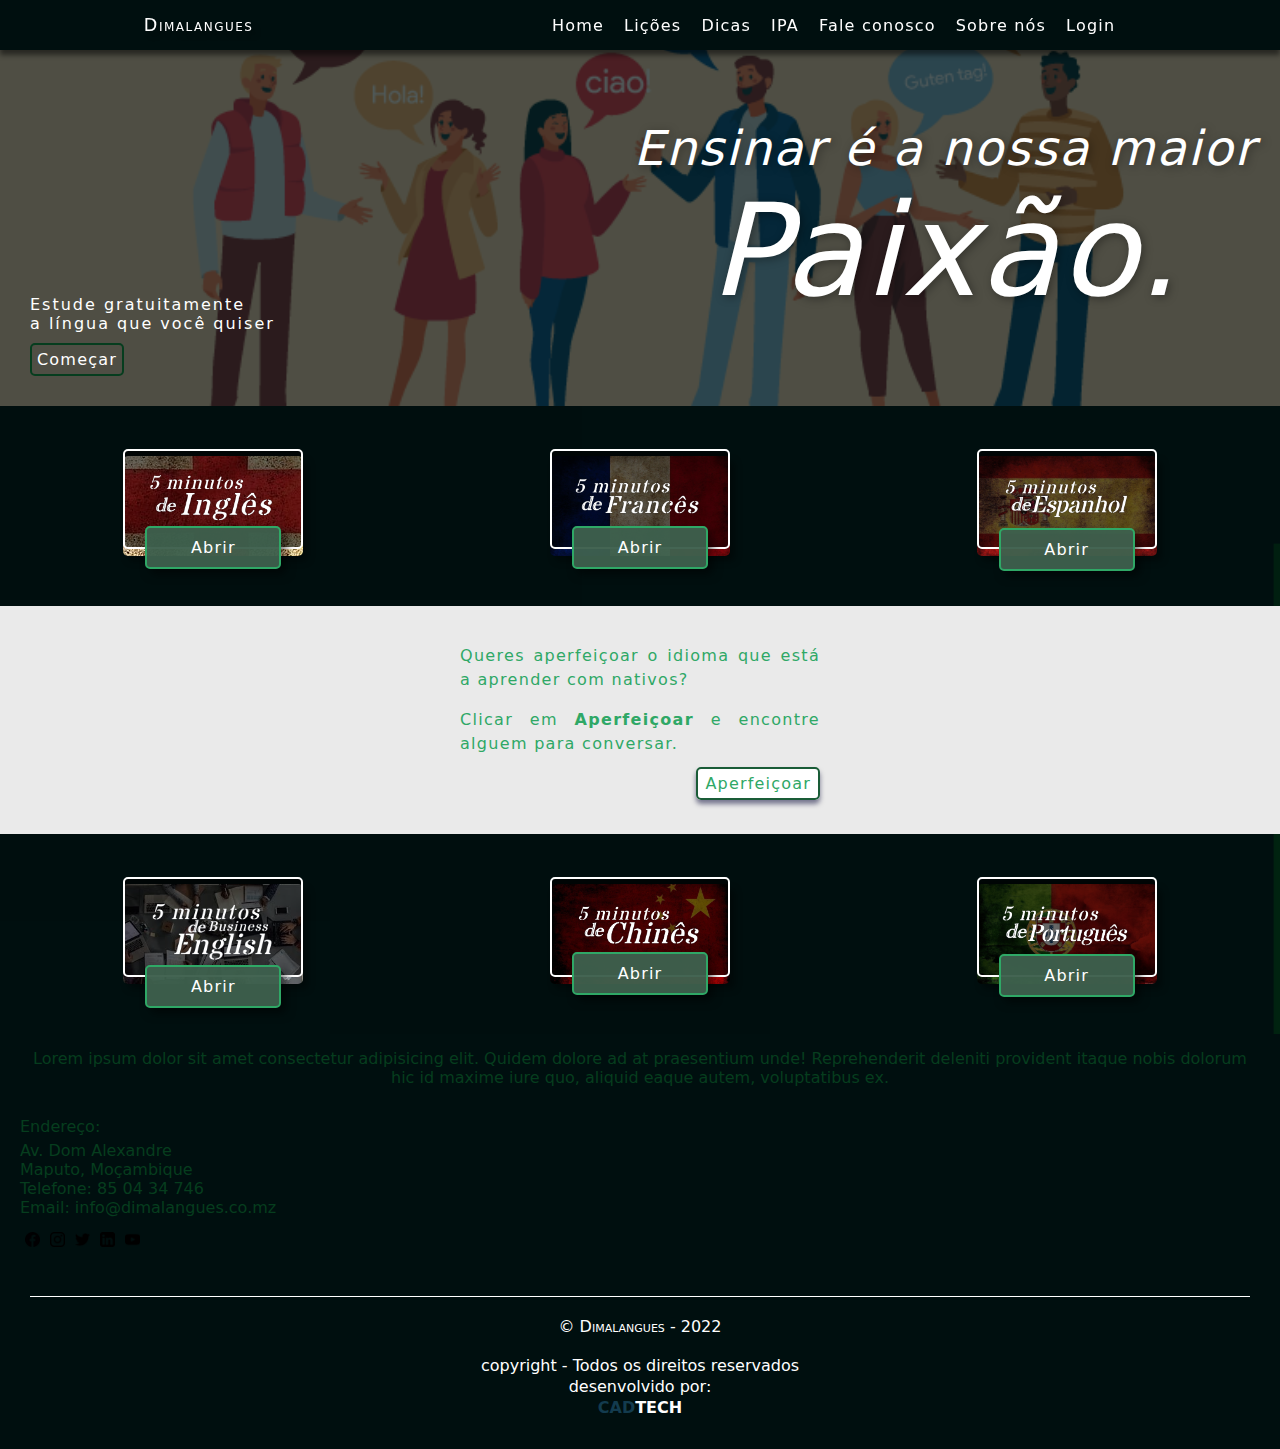
==== pagina-principal.html @ b7d77d91 "Initial commit" ====
<!DOCTYPE html>
<html lang="en">
<head>
    <meta charset="UTF-8">
    <meta http-equiv="X-UA-Compatible" content="IE=edge">
    <meta name="viewport" content="width=device-width, initial-scale=1.0">
    <title>Document</title>
    <link rel="stylesheet" href="estilos/pagina-principal.css">
    <link rel="stylesheet" href="estilos/pagina-principal-media-queries.css">
</head>
<body>
    <header>
        
            <nav>
                
               
                    <div class="logo">
                        <h1>Dimalangues</h1>
                    </div>
                    <div class="menu-button">
                        <div class="line1"></div>
                        <div class="line2"></div>
                        <div class="line3"></div>
                    </div>
               
    
                <menu class="active-menu">
                    <h1>Dimalangues</h1>
                    <ul class="menu-list">
                        <li><a href="">Home</a></li>
                        <li><a href="">Lições</a></li>
                        <li><a href="">Dicas</a></li>
                        <li><a href="">IPA</a></li>
                        <li><a href="">Fale conosco</a></li>
                        <li><a href="">Sobre nós</a></li>
                        <li id="login"><a href="">Login</a></li>
                    </ul>
                </menu>
            </nav>
    </header>
            <div class="subheader" >
                <div class="black-backgorund">
                    <div class="slogan">
                        <span class="span01">Ensinar é a nossa maior</span>
                        <span class="span02">Paixão.</span>
                    </div>
                    <div class="paragraph">
                        <span>Estude gratuitamente</span>
                        <span> a língua que você quiser</span>
                        <span class="link"><a href="#">Começar</a></span>
                    </div>
                </div>
            </div>
    
    <main>
        <section class="cards">
            <ul>
                <li class="imagem01">
                <div class="fundo-transparente">
                    <a href="">
                        <img src="imagens/cards/inglês.png" alt="imagen01">
                    </a>
                    <div class="texto">
                        <p><a href="paginas/pagina-ingles/ingles.html">Abrir</a></p>
                    </div>
                </div>
                
                </li>
                
                <li class="imagem02">
                    <div class="fundo-transparente">
                    <a href="">
                        <img src="imagens/cards/francês.png" alt="imagem02">
                    </a>
                    <div class="texto">
                        <p><a href="Abrir">Abrir</a></p>
                    </div>
                    </div>
                </li>
                <li class="imagem03">
                    <div class="fundo-transparente">
                    <a href="">
                        <img src="imagens/cards/espanhol.png" alt="imagem03">
                    </a>
                    <div class="texto">
                        <p><a href="Abrir">Abrir</a></p>
                    </div>
                    </div>
                </li>
            </ul>
        </section>
        
        <aside>
            <p>Queres aperfeiçoar o idioma que está a aprender com nativos?</p>
            <p>Clicar em <strong>Aperfeiçoar</strong> e encontre alguem para conversar. </p>
            <p class="link-form"><a href="formulario/index.html">Aperfeiçoar</a></p>
        </aside>
            
        <section class="cards">
            <ul>        
                <li class="imagem04">
                    <div class="fundo-transparente">
                    <a href="">
                        <img src="imagens/cards/b-english.png" alt="imagem04">
                    </a>
                    <div class="texto">
                        <p><a href="Abrir">Abrir</a></p>
                    </div>
                    </div>   
                </li>
                <li class="imagem05">
                    <div class="fundo-transparente">
                    <a href="">
                        <img src="imagens/cards/chinês.png" alt="imagem05">
                    </a>
                    <div class="texto">
                        <p><a href="Abrir">Abrir</a></p>
                    </div>
                    </div>
                </li>
                <li class="imagem06">
                    <div class="fundo-transparente">
                    <a href="">
                        <img src="imagens/cards/português.png" alt="imagem06">
                    </a>
                    <div class="texto">
                        <p><a href="Abrir">Abrir</a></p>
                    </div>
                    </div>
                </li>
            </ul>
        </section>

        <!--ENDERECO-->
        <article class="redes-sociais">
            <div class="transparente-rs">
                <div class="paragrafo_adress-list">
                    <p>Lorem ipsum dolor sit amet consectetur adipisicing elit. Quidem dolore ad at praesentium unde! Reprehenderit deleniti provident itaque nobis dolorum hic id maxime iure quo, aliquid eaque autem, voluptatibus ex.</p>
                    <ul>
                        <li class="endereco">Endereço:</li>
                            <ul id="address-list">
                                <li>Av. Dom Alexandre</li>
                                <li>Maputo, Moçambique</li>
                                <li>Telefone: 85 04 34 746</li>
                                <li>Email: info@dimalangues.co.mz</li>
                            </ul>
                    </ul>
                </div>
                
                        <a href=""><img width="45" src="imagens/icon/fb.png" alt="logo"></a>
                        <a href=""><img width="45" src="imagens/icon/instagram.png" alt="logo"></a>
                        <a href=""><img width="45" src="imagens/icon/twitter.png" alt="logo"></a>
                        <a href=""><img width="45" src="imagens/icon/Linkedin.png" alt="logo"></a>
                        <a href=""><img width="45" src="imagens/icon/youtube.png" alt="logo"></a>
            </div>
    </article>
    </main>

    <!--FOOTER-->
    <footer>
        <p id="logo-name">&copy; Dimalangues - 2022</p>
        <p>copyright - Todos os direitos reservados</p>
        <p>desenvolvido por:</p>
        <p><strong><a href="https://github.com/candidodimande" target="_blank"><strong id="blue">CAD</strong>TECH</a></strong></p>
    </footer>
    <script src="scripts/menu.js"></script>
    <script src="scripts/scrollreveal.js"></script>
    <script src="scripts/tamanho.js"></script>
</body>
</html>
---- estilos/pagina-principal.css ----
@charset "UTF-8";

*{
    margin: 0;
    padding: 0;
    list-style: none;
    text-decoration: none;
    box-sizing: border-box;
    font-family: system-ui, -apple-system, BlinkMacSystemFont, 'Segoe UI', Roboto, Oxygen, Ubuntu, Cantarell, 'Open Sans', 'Helvetica Neue', sans-serif;

}

:root {
    --cor0: #1A5C37;
    --cor1: #83E1AD;
    --cor2: #3DDC84;
    --cor3: #355C47;
    --cor4: #2FA866;
    --cor5: #063d1e; 
}


html, body {
    min-height: 100vh;
    width: 100vw;
    overflow-x: hidden;
    background-color: white;
}


.logo h1 {
    letter-spacing: 1.5px;
    font-size: 1.1em;
    color: white;
    font-weight: normal;
    text-shadow: 5px 5px 5px rgba(0, 0, 0, 0.342);
    font-variant: small-caps;
    
    
}

main {
    height: 100%;
    background: url('../imagens/fundo/Screenshot.png') no-repeat center center;
    background-size: cover;
    
}



/*-----------------------------------------------------MENU-----------------------------------------------*/

nav {
    background-color: #000f0f;
    display: flex;
    justify-content: space-around;
    align-items: center;
    
    padding: 15px 15px;

    box-shadow: 0 5px 5px 0px rgba(0, 0, 0, 0.493);

    position: fixed;
    width: 100%;
    z-index: 1;
    top: 0;
}

.menu-button {
    cursor: pointer;
}

.menu-button div {
    width: 31px;
    height: 3px;
    margin: 7px;
    border-radius: 10px;
    background-color: white;
}

menu {
    background-color: #eaeaea;

    position: absolute;
    top: 0;
    left: 0;
    width: 70vw;
    height: 100vh;
    display: flex;
    
    align-items: center;
    flex-direction: column;

    transform: translateX(-100%);
    transition: 700ms ease;
}

menu h1 {
    color: #063d1e;
    font-weight: 400;
    font-variant: small-caps;
    border-bottom: 4px solid #063d1e;
    padding: 5px;
    border-radius: 3px;
}



.menu-list {
    
       
}

.menu-list li {
    letter-spacing: 1.2px;
    text-align: center;
}

.menu-list li a {
    display: inline-block;
    padding: 15px 20px;
    color: #1A5C37;
    text-shadow: 2px 2px 3px rgb(0, 0, 0, 0.2);
    font-size: 1.1em;
}

/*--------------------------------------------SUBHEADER---------------------------------------------------------*/
.black-backgorund {
    background-color: #000f0fb0;
    padding: 30px;
   
}

.subheader {
    background: url('/imagens/fundo/fundo-main.png') no-repeat  center center;
    background-size: cover;
    background-color: #eaeaea;
    height: 100%;
    
    
}

.subheader .slogan span {
    color: white;
    text-shadow: 2px 2px 10px rgba(0, 0, 0, 0.356);
    
    display: flex;
    justify-content: space-around;
    font-style: italic;
    letter-spacing: 2px;
    
    
}

.subheader .slogan .span01 {
    font-size: 1.2em;
    padding-top: 50px;
}

.subheader .slogan .span02 {
    font-size: 5em;
}

.paragraph {
    padding-top: 10px;
}

.subheader .paragraph span {
    display: flex;
    justify-content: space-between; 
    color: white; 
    letter-spacing: 2px;

}

.subheader .paragraph .link {
    padding-top: 10px;
    
}

.subheader .paragraph span a {
    color: white;
    letter-spacing: 1.2px;
    padding: 5px;
    
    border: 2px solid #063d1e;
    border-radius: 5px;
    transition: 500ms ease;
}

.subheader .paragraph span a:hover {
    border: 2px solid #1A5C37;
    transition: 500ms ease;
}


/*-----------------------CARDS-----------------------------CARDS--------------------------------------CARDS-----------------*/
.cards {
    
}
.cards ul {
    padding-top: 50px;
    display: flex;
    flex-direction: column;
    justify-content: space-around;
    align-items: center;
}

.cards ul li {
    width: 180px;
    height: 100px;
    margin-bottom: 50px;
    background-color: var(--cor5);
    padding: 15px 20px;
    border-radius: 5px;
    box-shadow: 5px 5px 7px rgba(0, 0, 0, 0.384);
}


section.cards ul li a img {
    width: 130px;
    
}


.imagem01 {
    
}

/* .card01 {
    padding: 30px;
    
}

.card02 {
    padding-bottom: 30px;
}

.card03 {
    
}

.card04 {
    padding-bottom: 30px;
}

.card05 {
    padding-bottom: 30px;
}

.card06 {
    padding-bottom: 30px;
}

*/

 .imagem01 {
    background-color: var(--cor5);
    padding: 10px;
    background: url('/imagens/fundo/fundo01.jpg') no-repeat  center center;
    
}

.imagem02 {
    background-color: #133b4e;
    padding: 10px;

    background: url('/imagens/fundo/fundo02.jpg') no-repeat  center;
    background-size: cover;
}

.imagem03 {
    background-color: #133b4e;
    padding: 10px;
    background: url('/imagens/fundo/fundo03.jpg') no-repeat  center;
    background-size: cover;
}

.imagem04 {
    background-color: #133b4e;
    padding: 10px;
    background: url('/imagens/fundo/fundo-b-english.jpg') no-repeat  right center;
    background-size: cover;
}

.imagem05 {
    background-color: #133b4e;
    padding: 10px;
    background: url('/imagens/fundo/fundo-5.jpg') no-repeat  center center;
    background-size: cover;
}

.imagem06 {
    background-color: #133b4e;
    padding: 10px;
    background: url('/imagens/fundo/fundo-4.jpg') no-repeat  center center;
    background-size: cover;
} 

aside {
    background-color: #eaeaea;
    padding: 30px;
    text-align: center;
}

aside p{
    width: 100%;
    max-width: 400px;
    margin: auto;
    text-align: justify;
    letter-spacing: 1.3px;
    line-height: 1.5em;
    color: #2FA866;
    padding: 8px 20px;
}

aside .link-form {
    text-align: right;
}

aside p a {
    letter-spacing: 1.2px;
    color: #2FA866;
    font-weight: 500;
    background-color: white;
    padding: 5px 7px;
    box-shadow: 0 4px 5px 0 rgba(0, 0, 50, 0.5);
    border: 2px solid #1A5C37;
    border-radius: 5px;
    transition: 500ms ease;
    
}

aside p a:hover {
    color: white;
    background-color: #2FA866;
    transition: 500ms ease;
}
 
.texto {
    
    background-color: #3d5f4df6;
    padding: 10px;
    text-align: center;
    box-shadow: 5px 5px 10px rgba(0, 0, 0, 0.527);
    border-radius: 5px;
    border: 2px solid var(--cor4);
    
}

.texto:hover {
    background-color: var(--cor5);
}

.texto a {
    color: white;
    letter-spacing: 1.2px;
    
}

.fundo-transparente {
    background-color: rgba(0, 0, 0, 0.596);
   width: 180px;
   height: 100px;
   position: relative;
   top:-2.5vh;
   left: -20px;
   padding: 20px;

    border-radius: 5px;
    border: 2px solid white;
}



.redes-sociais {
    background-color: #000f0f;
     color: #063d1e;
     padding: 15px 20px; 
}

.redes-sociais ul {
   padding-top: 30px;

}

.redes-sociais ul #address-list {
    padding-top: 5px;
}

.redes-sociais a img {
    width: 15px;
    padding-top: 15px;
}

.redes-sociais a {
    margin-left: 5px;
}


.redes-sociais p {
    color: #063d1e;
    text-align: center;
}

footer {
    background-color: #000f0f;
    text-align: center;

    padding: 30px;
}

footer p {
    padding-bottom: 2px;
    color: white;
}

footer a {
    color: white;
}

footer a:hover {
    text-decoration: underline;
}

#blue {
    color: #133b4e;
    font-weight: bolder;
}

#logo-name {
    border-top: 1px solid white;
    padding: 20px;
    font-variant: small-caps;
}

/*SCRIPTS*/

.show-menu {
    transform: translateX(0);
    transition: 700ms ease;
}

.line1-rotation {
    transform: rotate(-45deg) translate(-8px, 8px);
}

.line2-opacity{
    opacity: 0;
}

.line3-rotation {
    transform: rotate(45deg) translate(-5px, -7px);
}
---- estilos/pagina-principal-media-queries.css ----
@media screen and (min-width: 1024px) {

    nav {
        padding: 15px 15px;
        
    }

    menu {
        background-color: #eaeaea;
    
        position: relative;
        top: 0vh;
        display: flex;
        height: 0;
        width: 50%;
        justify-content: space-around;
        flex-direction: row;
    
        transform: translateX(0);
        transition: 700ms ease;
    }

    menu h1 {
        display: none;
    }
    .menu-list {
        display: flex;
    }

    .menu-list li {
        
        margin-left: 20px;

    }

    .menu-list li a {
        padding: 0;
        color: white;
        font-size: 16px;
        font-weight: normal;
        text-shadow: none;
    }
    .menu-button {
        display: none;
    }

    /* -----------SUBHEADER--------- */

    .subheader .slogan {
        position: relative;
        left: 25%;
        top: 40px;
    }

    .subheader .slogan .span01 {
        font-size: 3em;
        
    }
    
    .subheader .slogan .span02 {
        font-size: 8em;
    }

    /*-------------CARDS--------*/

    .cards ul {
        flex-direction: row;
    }

    .cards ul li {
        width: 180px;
        height: 100px;
        
    }

}
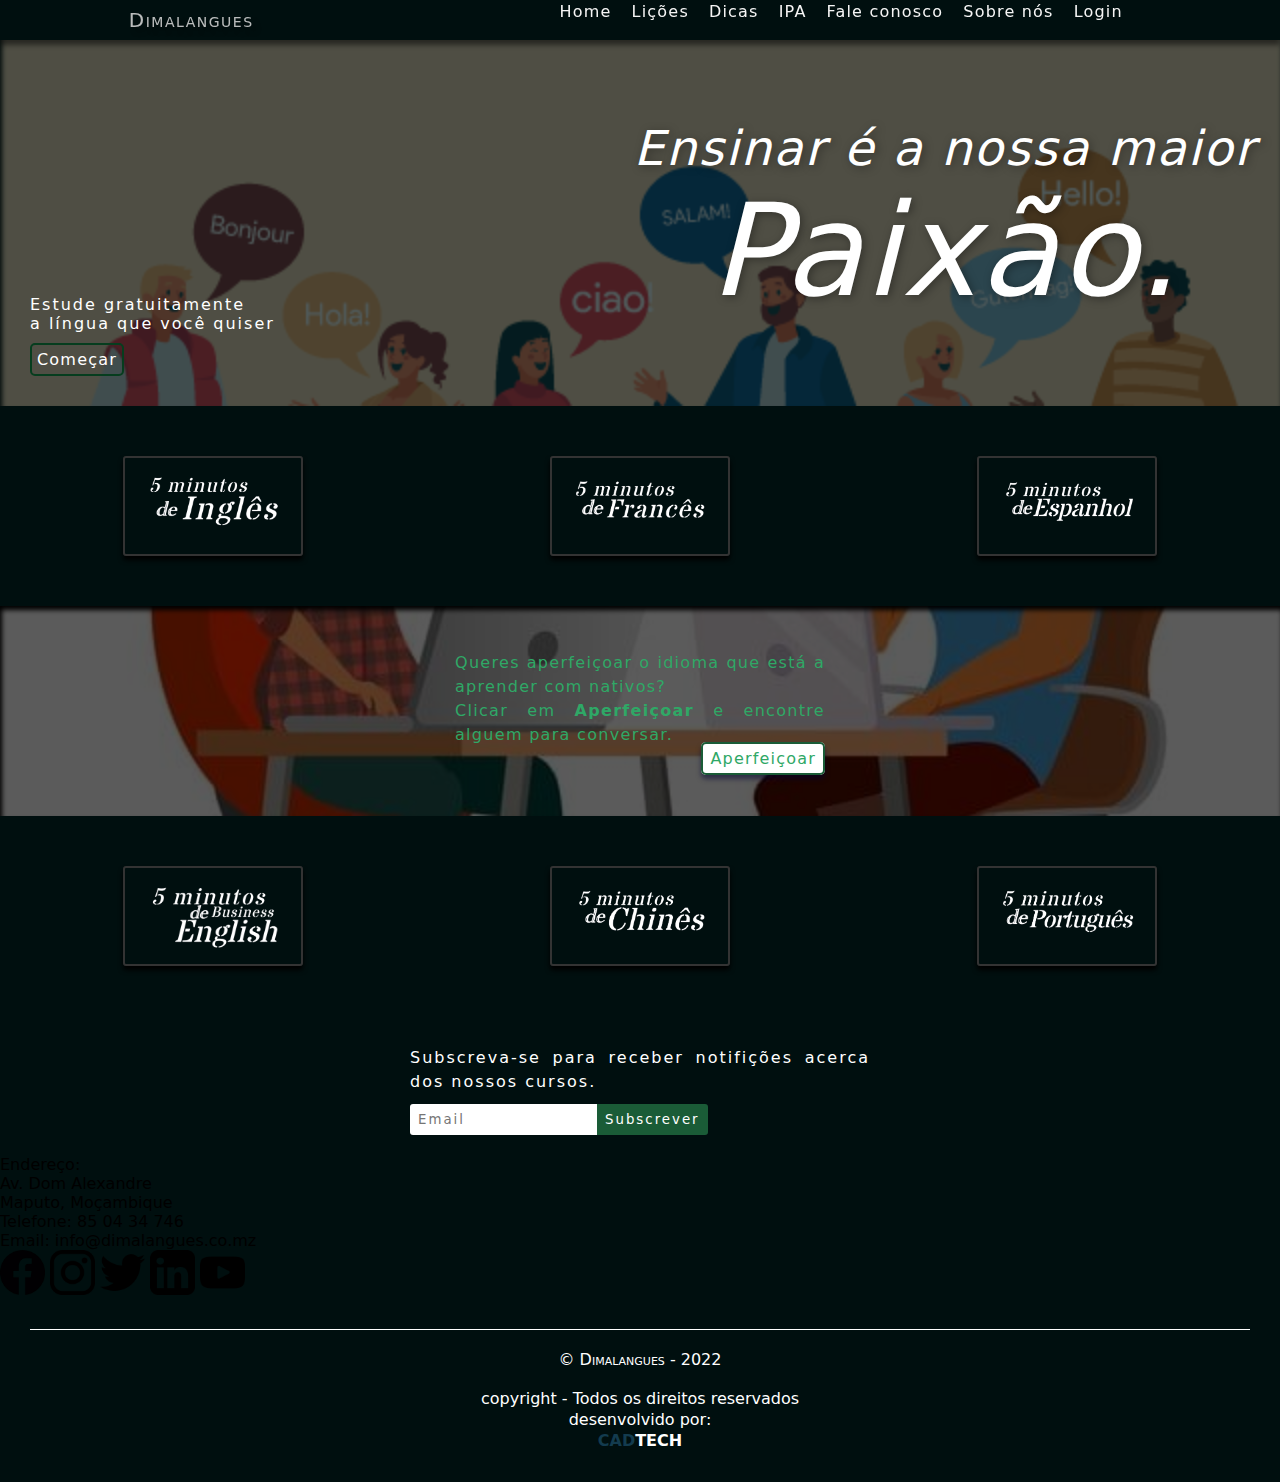
==== commit bccc43fd: "update" ====
--- a/pagina-principal.html
+++ b/pagina-principal.html
@@ -25,7 +25,6 @@
                
     
                 <menu class="active-menu">
-                    <h1>Dimalangues</h1>
                     <ul class="menu-list">
                         <li><a href="">Home</a></li>
                         <li><a href="">Lições</a></li>
@@ -35,6 +34,15 @@
                         <li><a href="">Sobre nós</a></li>
                         <li id="login"><a href="">Login</a></li>
                     </ul>
+                    <div class="notification">
+                        <p>Subscreva-se para receber notifições <br> acerca dos nossos cursos</p>
+                        <form action="">
+                            <div class="campo-email">
+                                <input type="email" name="email" id="email" placeholder="Email" required size="10">
+                                <input type="submit" value="Subscrever" id="button" size="">
+                            </div>
+                        </form>
+                    </div>
                 </menu>
             </nav>
     </header>
@@ -56,86 +64,76 @@
         <section class="cards">
             <ul>
                 <li class="imagem01">
-                <div class="fundo-transparente">
-                    <a href="">
+                    <div class="fundo-transparente">
                         <img src="imagens/cards/inglês.png" alt="imagen01">
-                    </a>
-                    <div class="texto">
-                        <p><a href="paginas/pagina-ingles/ingles.html">Abrir</a></p>
+                        <button type="button" class="btn-acess">Acessar</button>
+                        <div class="overlay"></div>
                     </div>
-                </div>
                 
                 </li>
                 
                 <li class="imagem02">
                     <div class="fundo-transparente">
-                    <a href="">
                         <img src="imagens/cards/francês.png" alt="imagem02">
-                    </a>
-                    <div class="texto">
-                        <p><a href="Abrir">Abrir</a></p>
-                    </div>
+                        <button type="button" class="btn-acess">Acessar</button>
+                        <div class="overlay"></div>
                     </div>
                 </li>
                 <li class="imagem03">
                     <div class="fundo-transparente">
-                    <a href="">
                         <img src="imagens/cards/espanhol.png" alt="imagem03">
-                    </a>
-                    <div class="texto">
-                        <p><a href="Abrir">Abrir</a></p>
-                    </div>
+                        <button type="button" class="btn-acess">Acessar</button>
+                        <div class="overlay"></div>
                     </div>
                 </li>
             </ul>
         </section>
         
         <aside>
-            <p>Queres aperfeiçoar o idioma que está a aprender com nativos?</p>
-            <p>Clicar em <strong>Aperfeiçoar</strong> e encontre alguem para conversar. </p>
-            <p class="link-form"><a href="formulario/index.html">Aperfeiçoar</a></p>
+            <div class="aside-overlay">
+                <div class="aside-paragraph">
+                    <p>Queres aperfeiçoar o idioma que está a aprender com nativos?</p>
+                    <p>Clicar em <strong>Aperfeiçoar</strong> e encontre alguem para conversar. </p>
+                    <p class="link-form"><a href="formulario/index.html">Aperfeiçoar</a></p>
+                </div>
+            </div>
         </aside>
             
         <section class="cards">
             <ul>        
                 <li class="imagem04">
                     <div class="fundo-transparente">
-                    <a href="">
                         <img src="imagens/cards/b-english.png" alt="imagem04">
-                    </a>
-                    <div class="texto">
-                        <p><a href="Abrir">Abrir</a></p>
-                    </div>
+                        <button type="button" class="btn-acess">Acessar</button>
+                        <div class="overlay"></div>
                     </div>   
                 </li>
                 <li class="imagem05">
                     <div class="fundo-transparente">
-                    <a href="">
                         <img src="imagens/cards/chinês.png" alt="imagem05">
-                    </a>
-                    <div class="texto">
-                        <p><a href="Abrir">Abrir</a></p>
-                    </div>
+                        <button type="button" class="btn-acess">Acessar</button>
+                        <div class="overlay"></div>
                     </div>
                 </li>
                 <li class="imagem06">
                     <div class="fundo-transparente">
-                    <a href="">
                         <img src="imagens/cards/português.png" alt="imagem06">
-                    </a>
-                    <div class="texto">
-                        <p><a href="Abrir">Abrir</a></p>
-                    </div>
+                        <button type="button" class="btn-acess">Acessar</button>
+                        <div class="overlay"></div>
                     </div>
                 </li>
             </ul>
         </section>
 
         <!--ENDERECO-->
-        <article class="redes-sociais">
-            <div class="transparente-rs">
-                <div class="paragrafo_adress-list">
-                    <p>Lorem ipsum dolor sit amet consectetur adipisicing elit. Quidem dolore ad at praesentium unde! Reprehenderit deleniti provident itaque nobis dolorum hic id maxime iure quo, aliquid eaque autem, voluptatibus ex.</p>
+                <div class="notification-footer">
+                    <p>Subscreva-se para receber notifições acerca dos nossos cursos.</p>
+                    <form action="">
+                        <div class="campo-email">
+                            <input type="email" name="email" id="email" placeholder="Email" required><input type="submit" value="Subscrever" id="button">
+                        </div>
+                    </form>
+                </div>
                     <ul>
                         <li class="endereco">Endereço:</li>
                             <ul id="address-list">
@@ -145,7 +143,6 @@
                                 <li>Email: info@dimalangues.co.mz</li>
                             </ul>
                     </ul>
-                </div>
                 
                         <a href=""><img width="45" src="imagens/icon/fb.png" alt="logo"></a>
                         <a href=""><img width="45" src="imagens/icon/instagram.png" alt="logo"></a>
--- a/estilos/pagina-principal.css
+++ b/estilos/pagina-principal.css
@@ -30,19 +30,17 @@
 
 .logo h1 {
     letter-spacing: 1.5px;
-    font-size: 1.1em;
-    color: white;
+    font-size: 12px;
+    color: #eaeaeacb;
     font-weight: normal;
     text-shadow: 5px 5px 5px rgba(0, 0, 0, 0.342);
     font-variant: small-caps;
     
-    
 }
 
 main {
     height: 100%;
-    background: url('../imagens/fundo/Screenshot.png') no-repeat center center;
-    background-size: cover;
+    background-color: #000f0f;
     
 }
 
@@ -56,7 +54,7 @@
     justify-content: space-around;
     align-items: center;
     
-    padding: 15px 15px;
+    padding: 5px 0;
 
     box-shadow: 0 5px 5px 0px rgba(0, 0, 0, 0.493);
 
@@ -71,60 +69,84 @@
 }
 
 .menu-button div {
-    width: 31px;
+    width: 32px;
     height: 3px;
-    margin: 7px;
+    margin: 5px;
     border-radius: 10px;
-    background-color: white;
+    background-color: #eaeaeae1;
 }
 
 menu {
-    background-color: #eaeaea;
+    background-color: #000f0ff6;
 
     position: absolute;
-    top: 0;
+    top: 100%;
     left: 0;
-    width: 70vw;
+    width: 100vw;
     height: 100vh;
     display: flex;
     
-    align-items: center;
-    flex-direction: column;
-
+    
+    
     transform: translateX(-100%);
     transition: 700ms ease;
 }
 
-menu h1 {
-    color: #063d1e;
-    font-weight: 400;
-    font-variant: small-caps;
-    border-bottom: 4px solid #063d1e;
-    padding: 5px;
-    border-radius: 3px;
-}
 
 
 
 .menu-list {
-    
        
 }
 
 .menu-list li {
     letter-spacing: 1.2px;
-    text-align: center;
+    
 }
 
 .menu-list li a {
     display: inline-block;
-    padding: 15px 20px;
-    color: #1A5C37;
+    padding: 10px 30px;
+    color: whitesmoke;
     text-shadow: 2px 2px 3px rgb(0, 0, 0, 0.2);
     font-size: 1.1em;
-}
-
-/*--------------------------------------------SUBHEADER---------------------------------------------------------*/
+    font-weight: lighter;
+}
+
+.menu-list li a:hover {
+    text-decoration: underline;
+}
+
+.notification {
+    position: relative;
+    top: 60%;
+    left: 20%;
+    transform: translate(-50%, 0);
+}
+
+.notification p {
+    color: white;
+    padding: 10px 0;
+    letter-spacing: 2px;
+    line-height: 1.5em;
+    
+}
+
+input {
+    border: none;
+    outline: none;
+    padding: 8px;
+    border-radius: 3px;
+    letter-spacing: 2px;
+}
+
+#button {
+    background-color: #1A5C37;
+    color: white;
+    
+}
+
+/*--------------------------SUBHEADER------------------------*/
 .black-backgorund {
     background-color: #000f0fb0;
     padding: 30px;
@@ -132,9 +154,13 @@
 }
 
 .subheader {
-    background: url('/imagens/fundo/fundo-main.png') no-repeat  center center;
+    background-color: #eaeaea;
+    background-image: url('../imagens/fundo/fundo-main.png');
     background-size: cover;
-    background-color: #eaeaea;
+    background-position: top;
+    background-repeat: no-repeat;
+    background-attachment: fixed;
+    box-shadow: inset 2px 4px 5px 0px black;
     height: 100%;
     
     
@@ -199,119 +225,147 @@
     
 }
 .cards ul {
-    padding-top: 50px;
+    padding: 50px 0;
     display: flex;
     flex-direction: column;
     justify-content: space-around;
     align-items: center;
-}
-
-.cards ul li {
+
+}
+
+
+.fundo-transparente img {
+    width: 100%;
+    color: red;
+    padding: 15px 20px;
+}
+
+.fundo-transparente {
     width: 180px;
     height: 100px;
+    border: 2px solid #333;
+    border-radius: 3px;
     margin-bottom: 50px;
-    background-color: var(--cor5);
-    padding: 15px 20px;
-    border-radius: 5px;
-    box-shadow: 5px 5px 7px rgba(0, 0, 0, 0.384);
-}
-
-
-section.cards ul li a img {
-    width: 130px;
-    
-}
-
-
-.imagem01 {
-    
-}
-
-/* .card01 {
-    padding: 30px;
-    
-}
-
-.card02 {
-    padding-bottom: 30px;
-}
-
-.card03 {
-    
-}
-
-.card04 {
-    padding-bottom: 30px;
-}
-
-.card05 {
-    padding-bottom: 30px;
-}
-
-.card06 {
-    padding-bottom: 30px;
-}
-
-*/
-
- .imagem01 {
-    background-color: var(--cor5);
-    padding: 10px;
-    background: url('/imagens/fundo/fundo01.jpg') no-repeat  center center;
-    
-}
-
-.imagem02 {
-    background-color: #133b4e;
-    padding: 10px;
-
-    background: url('/imagens/fundo/fundo02.jpg') no-repeat  center;
-    background-size: cover;
+    box-shadow: 0px 4px 5px 0px rgb(0, 0, 0);
+    position: relative;
+    margin-bottom: 30px;
+}
+
+.btn-acess {
+    width: 70px;
+    padding: 5px;
+    outline: none !important;
+    border: none;
+    border-radius: 3px;
+    background-color: white;
+    position: absolute;
+    left: 50%;
+    bottom: 0;
+    transform: translate(-50%, 0);
+    transition: .6s ease;
+    opacity: 0;
+    z-index: 1;
+}
+
+.fundo-transparente:hover .btn-acess {
+    transform: translate(-50%, 50%);
+    bottom: 50%;
+    opacity: 1;
+    transition: 500ms ease;
+}
+
+.overlay {
+    height: 100%;
+    width: 100%;
+    background: #333;
+    position: absolute;
+   top: 0;
+    opacity: .5;
+    transition: .5s;
+    transform: scaleX(0);
+}
+
+.fundo-transparente:hover .overlay {
+    transform: scaleX(1);
+    opacity: .5;
+}
+
+/* .imagem01 {
+
 }
 
 .imagem03 {
-    background-color: #133b4e;
-    padding: 10px;
-    background: url('/imagens/fundo/fundo03.jpg') no-repeat  center;
-    background-size: cover;
+    
 }
 
 .imagem04 {
-    background-color: #133b4e;
-    padding: 10px;
-    background: url('/imagens/fundo/fundo-b-english.jpg') no-repeat  right center;
-    background-size: cover;
+    
 }
 
 .imagem05 {
-    background-color: #133b4e;
-    padding: 10px;
-    background: url('/imagens/fundo/fundo-5.jpg') no-repeat  center center;
-    background-size: cover;
+   
 }
 
 .imagem06 {
-    background-color: #133b4e;
-    padding: 10px;
-    background: url('/imagens/fundo/fundo-4.jpg') no-repeat  center center;
-    background-size: cover;
-} 
+   
+}  */
 
 aside {
     background-color: #eaeaea;
+    background-image: url('../imagens/fundo/hj.jpg');
+    background-size: cover;
+    background-position: top;
+    background-repeat: no-repeat;
+    background-attachment: fixed;
+    box-shadow: inset 2px 4px 5px 0px black;
+    width: 100%;
+    
+}
+
+.aside-overlay {
+    background-color: rgba(0, 0, 0, 0.644);
+    width: 100%;
+    height: 100%;
     padding: 30px;
-    text-align: center;
-}
-
-aside p{
-    width: 100%;
+}
+
+.aside-paragraph {
+    margin: 0 auto;
+    height: 100%;
     max-width: 400px;
-    margin: auto;
+    padding: 15px;
+    border-radius: 3px;
+   
+}
+
+/* .aside-paragraph::after {
+    content: '';
+    height: 100px;
+    width: 200px;
+    background-color: #355C47;
+    position: absolute;
+    top: -10px;
+    left: -10px;
+    z-index: -1;
+}
+
+.aside-paragraph::before {
+    content: '';
+    height: 100px;
+    width: 200px;
+    background-color: #355C47;
+    position: absolute;
+    bottom: -10px;
+    right: -10px;
+    z-index: -1;
+} */
+
+.aside-paragraph p{
+    
     text-align: justify;
     letter-spacing: 1.3px;
     line-height: 1.5em;
     color: #2FA866;
-    padding: 8px 20px;
 }
 
 aside .link-form {
@@ -338,7 +392,7 @@
 }
  
 .texto {
-    
+    display: none;
     background-color: #3d5f4df6;
     padding: 10px;
     text-align: center;
@@ -358,51 +412,35 @@
     
 }
 
-.fundo-transparente {
-    background-color: rgba(0, 0, 0, 0.596);
-   width: 180px;
-   height: 100px;
-   position: relative;
-   top:-2.5vh;
-   left: -20px;
-   padding: 20px;
-
-    border-radius: 5px;
-    border: 2px solid white;
-}
-
-
-
-.redes-sociais {
-    background-color: #000f0f;
-     color: #063d1e;
-     padding: 15px 20px; 
-}
-
-.redes-sociais ul {
-   padding-top: 30px;
-
-}
-
-.redes-sociais ul #address-list {
-    padding-top: 5px;
-}
-
-.redes-sociais a img {
-    width: 15px;
-    padding-top: 15px;
-}
-
-.redes-sociais a {
-    margin-left: 5px;
-}
-
-
-.redes-sociais p {
-    color: #063d1e;
-    text-align: center;
-}
-
+.notification-footer {
+    padding: 20px;
+    width: 100%;
+    max-width: 500px;
+    margin: 0 auto;
+}
+
+.notification-footer p {
+    color: white;
+    padding: 10px 0;
+    letter-spacing: 2px;
+    line-height: 1.5em;
+    text-align: justify;
+}
+
+input {
+    border: none;
+    outline: none;
+    padding: 8px;
+    border-radius: 3px 0 0 3px;
+    letter-spacing: 2px;
+}
+
+#button {
+    background-color: #1A5C37;
+    color: white;
+    border-radius: 0 3px 3px 0;
+
+}
 footer {
     background-color: #000f0f;
     text-align: center;
@@ -442,7 +480,7 @@
 }
 
 .line1-rotation {
-    transform: rotate(-45deg) translate(-8px, 8px);
+    transform: rotate(-45deg) translate(-6px, 6px);
 }
 
 .line2-opacity{
--- a/estilos/pagina-principal-media-queries.css
+++ b/estilos/pagina-principal-media-queries.css
@@ -1,28 +1,27 @@
 @media screen and (min-width: 1024px) {
 
     nav {
-        padding: 15px 15px;
+        padding: 8px 0px;
         
+    }
+
+    .logo h1 {
+        font-size: 20px;
     }
 
     menu {
         background-color: #eaeaea;
     
         position: relative;
-        top: 0vh;
+        top: -2vh;
         display: flex;
         height: 0;
         width: 50%;
         justify-content: space-around;
-        flex-direction: row;
-    
         transform: translateX(0);
         transition: 700ms ease;
     }
 
-    menu h1 {
-        display: none;
-    }
     .menu-list {
         display: flex;
     }
@@ -34,13 +33,20 @@
     }
 
     .menu-list li a {
-        padding: 0;
-        color: white;
+       padding: 0;
         font-size: 16px;
-        font-weight: normal;
+        font-weight: lighter;
         text-shadow: none;
     }
+
+    .menu-list li a:hover {
+        text-decoration: underline;
+    }
+
     .menu-button {
+        display: none;
+    }
+    menu  .notification{
         display: none;
     }
 
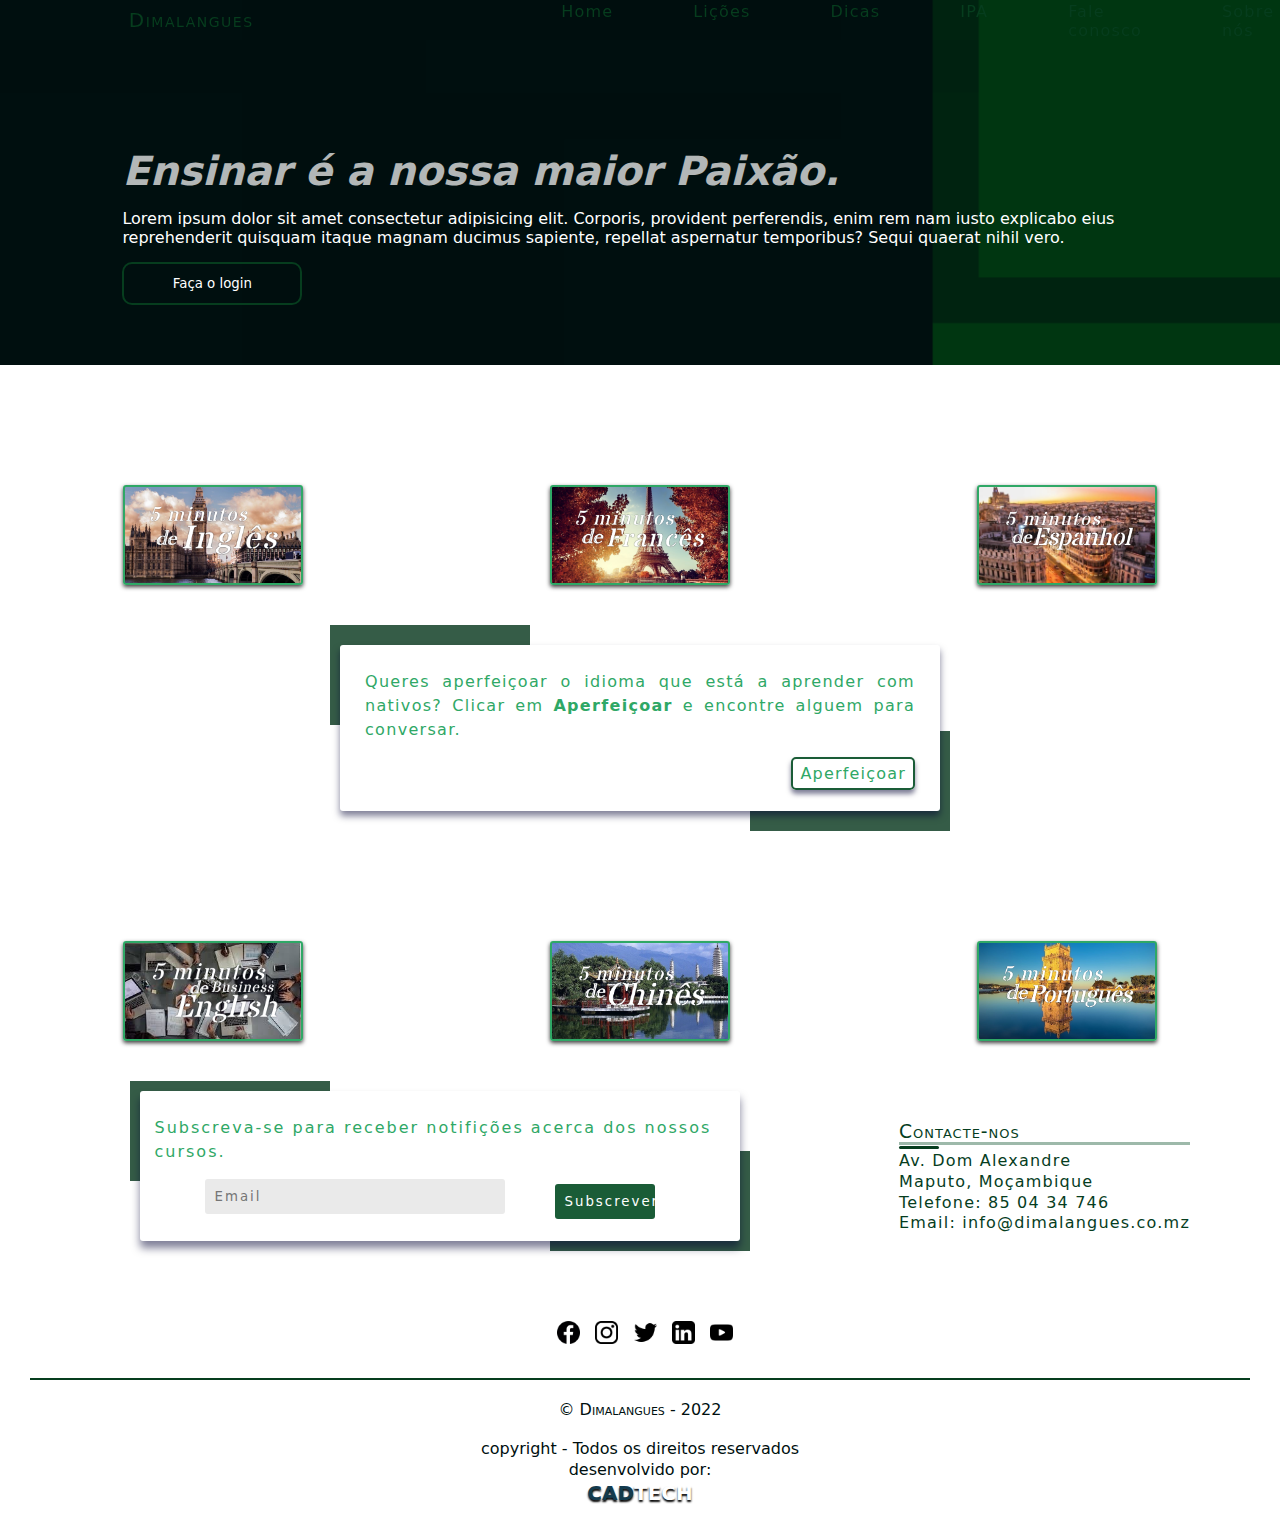
==== commit de9dd70a: "update" ====
--- a/pagina-principal.html
+++ b/pagina-principal.html
@@ -45,42 +45,39 @@
                     </div>
                 </menu>
             </nav>
+            <div class="row">
+               <div class="col">
+                   <h2>Ensinar é a nossa maior <strong>Paixão.</strong></h2>
+                   <p>Lorem ipsum dolor sit amet consectetur adipisicing elit. Corporis, provident perferendis, enim rem nam iusto explicabo eius reprehenderit quisquam itaque magnam ducimus sapiente, repellat aspernatur temporibus? Sequi quaerat nihil vero.</p>
+                   <button type="button">Faça o login</button>
+               </div>
+
+               <div class="col">
+                  
+               </div>
+            </div>   
     </header>
-            <div class="subheader" >
-                <div class="black-backgorund">
-                    <div class="slogan">
-                        <span class="span01">Ensinar é a nossa maior</span>
-                        <span class="span02">Paixão.</span>
-                    </div>
-                    <div class="paragraph">
-                        <span>Estude gratuitamente</span>
-                        <span> a língua que você quiser</span>
-                        <span class="link"><a href="#">Começar</a></span>
-                    </div>
-                </div>
-            </div>
-    
     <main>
         <section class="cards">
             <ul>
                 <li class="imagem01">
-                    <div class="fundo-transparente">
+                    <div class="fundo-transparente card01">
                         <img src="imagens/cards/inglês.png" alt="imagen01">
-                        <button type="button" class="btn-acess">Acessar</button>
+                        <a href="paginas/pagina-ingles/ingles.html"><button type="button" class="btn-acess">Acessar</button></a>
                         <div class="overlay"></div>
                     </div>
                 
                 </li>
                 
                 <li class="imagem02">
-                    <div class="fundo-transparente">
+                    <div class="fundo-transparente card02">
                         <img src="imagens/cards/francês.png" alt="imagem02">
                         <button type="button" class="btn-acess">Acessar</button>
                         <div class="overlay"></div>
                     </div>
                 </li>
                 <li class="imagem03">
-                    <div class="fundo-transparente">
+                    <div class="fundo-transparente card03">
                         <img src="imagens/cards/espanhol.png" alt="imagem03">
                         <button type="button" class="btn-acess">Acessar</button>
                         <div class="overlay"></div>
@@ -90,33 +87,33 @@
         </section>
         
         <aside>
-            <div class="aside-overlay">
+            <div class="aside-overlay"></div>
                 <div class="aside-paragraph">
-                    <p>Queres aperfeiçoar o idioma que está a aprender com nativos?</p>
-                    <p>Clicar em <strong>Aperfeiçoar</strong> e encontre alguem para conversar. </p>
-                    <p class="link-form"><a href="formulario/index.html">Aperfeiçoar</a></p>
+                    <div class="ph">
+                        <p>Queres aperfeiçoar o idioma que está a aprender com nativos? Clicar em <strong>Aperfeiçoar</strong> e encontre alguem para conversar. </p>
+                        <p class="link-form"><a href="formulario/index.html">Aperfeiçoar</a></p>
+                    </div>
                 </div>
-            </div>
         </aside>
             
         <section class="cards">
             <ul>        
                 <li class="imagem04">
-                    <div class="fundo-transparente">
+                    <div class="fundo-transparente card04">
                         <img src="imagens/cards/b-english.png" alt="imagem04">
                         <button type="button" class="btn-acess">Acessar</button>
                         <div class="overlay"></div>
                     </div>   
                 </li>
                 <li class="imagem05">
-                    <div class="fundo-transparente">
+                    <div class="fundo-transparente card05">
                         <img src="imagens/cards/chinês.png" alt="imagem05">
                         <button type="button" class="btn-acess">Acessar</button>
                         <div class="overlay"></div>
                     </div>
                 </li>
                 <li class="imagem06">
-                    <div class="fundo-transparente">
+                    <div class="fundo-transparente card06">
                         <img src="imagens/cards/português.png" alt="imagem06">
                         <button type="button" class="btn-acess">Acessar</button>
                         <div class="overlay"></div>
@@ -124,34 +121,51 @@
                 </li>
             </ul>
         </section>
-
-        <!--ENDERECO-->
-                <div class="notification-footer">
-                    <p>Subscreva-se para receber notifições acerca dos nossos cursos.</p>
-                    <form action="">
-                        <div class="campo-email">
-                            <input type="email" name="email" id="email" placeholder="Email" required><input type="submit" value="Subscrever" id="button">
-                        </div>
-                    </form>
-                </div>
-                    <ul>
-                        <li class="endereco">Endereço:</li>
-                            <ul id="address-list">
-                                <li>Av. Dom Alexandre</li>
-                                <li>Maputo, Moçambique</li>
-                                <li>Telefone: 85 04 34 746</li>
-                                <li>Email: info@dimalangues.co.mz</li>
-                            </ul>
-                    </ul>
+      <article>
+         <div class="display-flexnotification-form-and-address">
+            <div class="notification-form">
+               <div class="form">
+                  <p>Subscreva-se para receber notifições acerca dos nossos cursos.</p>
+                  <form action="">
+                     <div class="campo-email">
+                        <input type="email" name="email" id="email" placeholder="Email" required>
+                     </div>
+                     <input type="submit" value="Subscrever" id="button">
+                  </form>
+               </div>
+            </div>
+                    <div class="address">
+               <h3>Contacte-nos</h3>
+               <ul>
+                   <li>Av. Dom Alexandre</li>
+                   <li>Maputo, Moçambique</li>
+                   <li>Telefone: 85 04 34 746</li>
+                   <li>Email: info@dimalangues.co.mz</li>
+               </ul>
+                    </div>
+         </div>
                 
-                        <a href=""><img width="45" src="imagens/icon/fb.png" alt="logo"></a>
-                        <a href=""><img width="45" src="imagens/icon/instagram.png" alt="logo"></a>
-                        <a href=""><img width="45" src="imagens/icon/twitter.png" alt="logo"></a>
-                        <a href=""><img width="45" src="imagens/icon/Linkedin.png" alt="logo"></a>
-                        <a href=""><img width="45" src="imagens/icon/youtube.png" alt="logo"></a>
-            </div>
-    </article>
-    </main>
+         <div class="social-icons">
+           <a href="">
+               <img  src="imagens/icon/fb.png" alt="logo">
+           
+           </a>
+           <a href="">
+               <img  src="imagens/icon/instagram.png" alt="logo">
+           </a>
+           <a href="">
+               <img src="imagens/icon/twitter.png" alt="logo">
+           </a>
+           <a href="">
+               <img  src="imagens/icon/Linkedin.png" alt="logo">
+           </a>
+           
+           <a href="">
+               <img  src="imagens/icon/youtube.png" alt="logo">
+           </a>
+         </div>
+      </article>
+   </main>
 
     <!--FOOTER-->
     <footer>
--- a/estilos/pagina-principal.css
+++ b/estilos/pagina-principal.css
@@ -27,40 +27,37 @@
     background-color: white;
 }
 
+header {
+    background-color: #eaeaea;
+    background-image: url('../imagens/fundo/Screenshot\ \(18\).png');
+    background-size: cover;
+    background-position: left;
+    background-repeat: no-repeat;
+}
 
 .logo h1 {
     letter-spacing: 1.5px;
-    font-size: 12px;
-    color: #eaeaeacb;
+    color: #063d1e;
     font-weight: normal;
-    text-shadow: 5px 5px 5px rgba(0, 0, 0, 0.342);
     font-variant: small-caps;
     
 }
-
-main {
-    height: 100%;
-    background-color: #000f0f;
-    
-}
-
-
-
 /*-----------------------------------------------------MENU-----------------------------------------------*/
 
 nav {
-    background-color: #000f0f;
+    background-image: url('../imagens/fundo/Screenshot\ 1.png');
+    background-size: cover;
+    background-position: right;
+    background-repeat: no-repeat;
     display: flex;
     justify-content: space-around;
     align-items: center;
-    
     padding: 5px 0;
-
-    box-shadow: 0 5px 5px 0px rgba(0, 0, 0, 0.493);
+    
 
     position: fixed;
     width: 100%;
-    z-index: 1;
+    z-index: 2;
     top: 0;
 }
 
@@ -73,30 +70,29 @@
     height: 3px;
     margin: 5px;
     border-radius: 10px;
-    background-color: #eaeaeae1;
+    background-color: #1A5C37;
 }
 
 menu {
-    background-color: #000f0ff6;
-
-    position: absolute;
-    top: 100%;
+    background-image: url('../imagens/fundo/Screenshot\ \(18\).png');
+    background-size: cover;
+    background-position: left;
+    background-repeat: no-repeat;
+    opacity: ;
+    position: absolute;
+    top: 6vh;
     left: 0;
     width: 100vw;
     height: 100vh;
     display: flex;
     
     
-    
     transform: translateX(-100%);
     transition: 700ms ease;
 }
 
-
-
-
 .menu-list {
-       
+    min-width: 100%;   
 }
 
 .menu-list li {
@@ -107,7 +103,7 @@
 .menu-list li a {
     display: inline-block;
     padding: 10px 30px;
-    color: whitesmoke;
+    color: #063d1e;
     text-shadow: 2px 2px 3px rgb(0, 0, 0, 0.2);
     font-size: 1.1em;
     font-weight: lighter;
@@ -118,14 +114,15 @@
 }
 
 .notification {
-    position: relative;
+    position: absolute;
     top: 60%;
-    left: 20%;
+    left: 50%;
     transform: translate(-50%, 0);
+    width: 80%;
 }
 
 .notification p {
-    color: white;
+    color: #1A5C37;
     padding: 10px 0;
     letter-spacing: 2px;
     line-height: 1.5em;
@@ -146,84 +143,68 @@
     
 }
 
-/*--------------------------SUBHEADER------------------------*/
-.black-backgorund {
-    background-color: #000f0fb0;
-    padding: 30px;
-   
-}
-
-.subheader {
-    background-color: #eaeaea;
-    background-image: url('../imagens/fundo/fundo-main.png');
-    background-size: cover;
-    background-position: top;
-    background-repeat: no-repeat;
-    background-attachment: fixed;
-    box-shadow: inset 2px 4px 5px 0px black;
+/* -------------------------ROW----------------------- */
+
+.row {
+    display: flex;
+    flex-direction: column;
+    height: 88%;
+    align-items: center;
+    padding-left: 8%;
+    padding-right: 8%;
+    padding-top: 10%; 
+}
+
+.row h2 {
+    font-size: 40px;
+    color: white;
+    opacity: .7;
+    font-style: italic;
+}
+
+.row h2 strong {
+    opacity: ;
+    font-weight: bolder;
+   color: white;
+}
+
+.row p {
+    color: white;
+    padding: 15px 0;
+    
+}
+.row button {
+    width: 180px;
+    padding: 12px 0;
+    border-radius: 10px;
+    outline: none;
+    border: 2px solid #063d1e;
+    background: none;
+    color: white;
+}
+.col {
+    flex-basis: 100%;
+    padding: 20px;
+}
+
+.col img {
+    border-radius: 150px;
+    width: 200px;
+}
+
+
+
+/*--------------------------MAIN------------------------*/
+
+main {
     height: 100%;
-    
-    
-}
-
-.subheader .slogan span {
-    color: white;
-    text-shadow: 2px 2px 10px rgba(0, 0, 0, 0.356);
-    
-    display: flex;
-    justify-content: space-around;
-    font-style: italic;
-    letter-spacing: 2px;
-    
-    
-}
-
-.subheader .slogan .span01 {
-    font-size: 1.2em;
-    padding-top: 50px;
-}
-
-.subheader .slogan .span02 {
-    font-size: 5em;
-}
-
-.paragraph {
-    padding-top: 10px;
-}
-
-.subheader .paragraph span {
-    display: flex;
-    justify-content: space-between; 
-    color: white; 
-    letter-spacing: 2px;
-
-}
-
-.subheader .paragraph .link {
-    padding-top: 10px;
-    
-}
-
-.subheader .paragraph span a {
-    color: white;
-    letter-spacing: 1.2px;
-    padding: 5px;
-    
-    border: 2px solid #063d1e;
-    border-radius: 5px;
-    transition: 500ms ease;
-}
-
-.subheader .paragraph span a:hover {
-    border: 2px solid #1A5C37;
-    transition: 500ms ease;
-}
-
-
+    background-color: white;
+    
+}
 /*-----------------------CARDS-----------------------------CARDS--------------------------------------CARDS-----------------*/
 .cards {
-    
-}
+    margin-top: 70px; 
+}    
 .cards ul {
     padding: 50px 0;
     display: flex;
@@ -243,12 +224,16 @@
 .fundo-transparente {
     width: 180px;
     height: 100px;
-    border: 2px solid #333;
+    border: 2px solid #2FA866;
     border-radius: 3px;
+    position: relative;
     margin-bottom: 50px;
-    box-shadow: 0px 4px 5px 0px rgb(0, 0, 0);
-    position: relative;
-    margin-bottom: 30px;
+    background-image: url('../imagens/fundo/fundo-en.jpg');
+    background-repeat: no-repeat;
+    background-position: center;
+    background-size: cover;
+
+    box-shadow: 0 2px 4px rgba(0, 0, 0, 0.767);
 }
 
 .btn-acess {
@@ -290,58 +275,57 @@
     opacity: .5;
 }
 
-/* .imagem01 {
-
-}
-
-.imagem03 {
-    
-}
-
-.imagem04 {
-    
-}
-
-.imagem05 {
+.card01 {
+    background-image: url('../imagens/fundo/fundo-en.jpg');
+}
+
+.card02 {
+    background-image: url('../imagens/fundo/fundo-fr.jpg');
+}
+
+
+.card03 {
+    background-image: url('../imagens/fundo/fundo-esp.jpg');
+}
+
+.card04 {
+    background-image: url('../imagens/fundo/fundo-b-english.jpg');
+}
+
+.card05 {
+    background-image: url('../imagens/fundo/fundo-ch.jpg');
+}
+
+.card06 {
+   background-image: url('../imagens/fundo/fundo-pt.jpg');
+}
+
+aside {
+   position: relative;
+    
+}
+
+.aside-paragraph {
    
-}
-
-.imagem06 {
-   
-}  */
-
-aside {
-    background-color: #eaeaea;
-    background-image: url('../imagens/fundo/hj.jpg');
-    background-size: cover;
-    background-position: top;
-    background-repeat: no-repeat;
-    background-attachment: fixed;
-    box-shadow: inset 2px 4px 5px 0px black;
-    width: 100%;
-    
-}
-
-.aside-overlay {
-    background-color: rgba(0, 0, 0, 0.644);
-    width: 100%;
-    height: 100%;
-    padding: 30px;
-}
-
-.aside-paragraph {
+    width: 100%;
+    max-width: 270px;
     margin: 0 auto;
-    height: 100%;
-    max-width: 400px;
+    background-color: white;
+   position: relative;
+   z-index: 0;
+}
+
+.ph {
+    box-shadow: 0px 5px 7px rgba(0, 0, 50, 0.5);
+    background-color: white;
     padding: 15px;
     border-radius: 3px;
-   
-}
-
-/* .aside-paragraph::after {
+}
+
+.aside-paragraph::after {
     content: '';
     height: 100px;
-    width: 200px;
+    width: 150px;
     background-color: #355C47;
     position: absolute;
     top: -10px;
@@ -349,19 +333,20 @@
     z-index: -1;
 }
 
-.aside-paragraph::before {
+ .aside-paragraph::before {
     content: '';
     height: 100px;
-    width: 200px;
+    min-width: 150px;
     background-color: #355C47;
     position: absolute;
     bottom: -10px;
     right: -10px;
     z-index: -1;
-} */
+    
+} 
 
 .aside-paragraph p{
-    
+    padding: 10px;
     text-align: justify;
     letter-spacing: 1.3px;
     line-height: 1.5em;
@@ -390,59 +375,127 @@
     background-color: #2FA866;
     transition: 500ms ease;
 }
- 
-.texto {
-    display: none;
-    background-color: #3d5f4df6;
-    padding: 10px;
-    text-align: center;
-    box-shadow: 5px 5px 10px rgba(0, 0, 0, 0.527);
-    border-radius: 5px;
-    border: 2px solid var(--cor4);
-    
-}
-
-.texto:hover {
-    background-color: var(--cor5);
-}
-
-.texto a {
-    color: white;
-    letter-spacing: 1.2px;
-    
-}
-
-.notification-footer {
-    padding: 20px;
-    width: 100%;
-    max-width: 500px;
+
+.notification-form {
+    width: 100%;
+    max-width: 270px;
     margin: 0 auto;
-}
-
-.notification-footer p {
-    color: white;
+    position: relative;
+    z-index: 0;
+    margin-bottom: 30px;
+}
+
+.notification-form p {
+    color: #2FA866;
     padding: 10px 0;
     letter-spacing: 2px;
     line-height: 1.5em;
-    text-align: justify;
+    width: 100%;
+}
+
+
+
+.form {
+    box-shadow: 0px 7px 8px rgba(0, 0, 50, 0.5);
+    background-color: white;
+    padding: 15px;
+    border-radius: 3px;
+}
+
+.notification-form::after {
+    content: '';
+    height: 100px;
+    width: 150px;
+    background-color: #355C47;
+    position: absolute;
+    top: -10px;
+    left: -10px;
+    z-index: -1;
+}
+
+ .notification-form::before {
+    content: '';
+    height: 100px;
+    min-width: 150px;
+    background-color: #355C47;
+    position: absolute;
+    bottom: -10px;
+    right: -10px;
+    z-index: -1;
+    
+}
+
+form {
+    text-align: center;
+    
 }
 
 input {
-    border: none;
     outline: none;
-    padding: 8px;
-    border-radius: 3px 0 0 3px;
+    padding: 10px;
+    border-radius: 3px;
     letter-spacing: 2px;
+    width: 100%;
+    background-color: #eaeaea;
 }
 
 #button {
     background-color: #1A5C37;
     color: white;
-    border-radius: 0 3px 3px 0;
-
+    margin-top: 10px;
+    transition: 500ms ease;
+}
+
+#button:hover {
+    background-color: #355c47;
+}
+
+.address {
+    padding: 30px 20px;
+    color: #063d1e;
+}
+
+.address ul {
+    padding-top: 6px;
+}
+
+.address ul li {
+    line-height: 1.3em;
+    letter-spacing: 1.2px;
+}
+
+.address h3 {
+    border-bottom: 3px solid #1a5c376d;
+    position: relative;
+    letter-spacing: 1px;
+    font-variant: small-caps;
+    font-weight: normal;
+}
+
+.address h3::after {
+    content: '';
+    width: 40px;
+    height: 3px;
+    border-radius: 2px;
+    background-color: #063d1e;
+    position: absolute;
+    top: 25px;
+    left: -0px;
+}
+
+.social-icons {
+    text-align: center;
+}
+
+.social-icons a {
+  margin-left: 10px;
+}
+
+.social-icons a img {
+    width: 23px;
 }
 footer {
-    background-color: #000f0f;
+    background-color: white;
     text-align: center;
 
     padding: 30px;
@@ -450,11 +503,13 @@
 
 footer p {
     padding-bottom: 2px;
-    color: white;
+    color: #000f0f;
 }
 
 footer a {
     color: white;
+    text-shadow:  0px 2px 2px black;
+    font-size: 20px;
 }
 
 footer a:hover {
@@ -467,7 +522,7 @@
 }
 
 #logo-name {
-    border-top: 1px solid white;
+    border-top: 2px solid #063d1e;
     padding: 20px;
     font-variant: small-caps;
 }
--- a/estilos/pagina-principal-media-queries.css
+++ b/estilos/pagina-principal-media-queries.css
@@ -1,4 +1,8 @@
 @media screen and (min-width: 1024px) {
+
+    header {
+        background-position: right;
+    }
 
     nav {
         padding: 8px 0px;
@@ -33,7 +37,7 @@
     }
 
     .menu-list li a {
-       padding: 0;
+       padding-top: 0;
         font-size: 16px;
         font-weight: lighter;
         text-shadow: none;
@@ -79,4 +83,62 @@
         
     }
 
+    .aside-paragraph {
+        min-width: 600px;
+         padding: 10px 0;
+     }
+
+    .aside-paragraph::after {
+        width: 200px;
+    }
+
+    .aside-paragraph::before {
+        width: 200px;
+    }
+
+    .notification-form {
+        min-width: 600px;
+     }
+
+    .notification-form::after {
+        width: 200px;
+     }
+
+
+    .notification-form::before {
+        width: 200px;
+     }
+
+     .form {
+        height: 150px;
+       
+     }
+
+    form {
+        width: 100%;
+        display: flex;
+        align-items: center;
+      
+    }
+
+    form input {
+        width: 300px;
+        margin-left: 50px;
+    }
+
+    #button {
+        width: 100px;
+    }
+
+    .display-flexnotification-form-and-address {
+        display: flex;
+        margin-right: 70px;
+        
+
+     }
+
+    .social-icons {
+        padding-top: 50px;
+     }
+
 }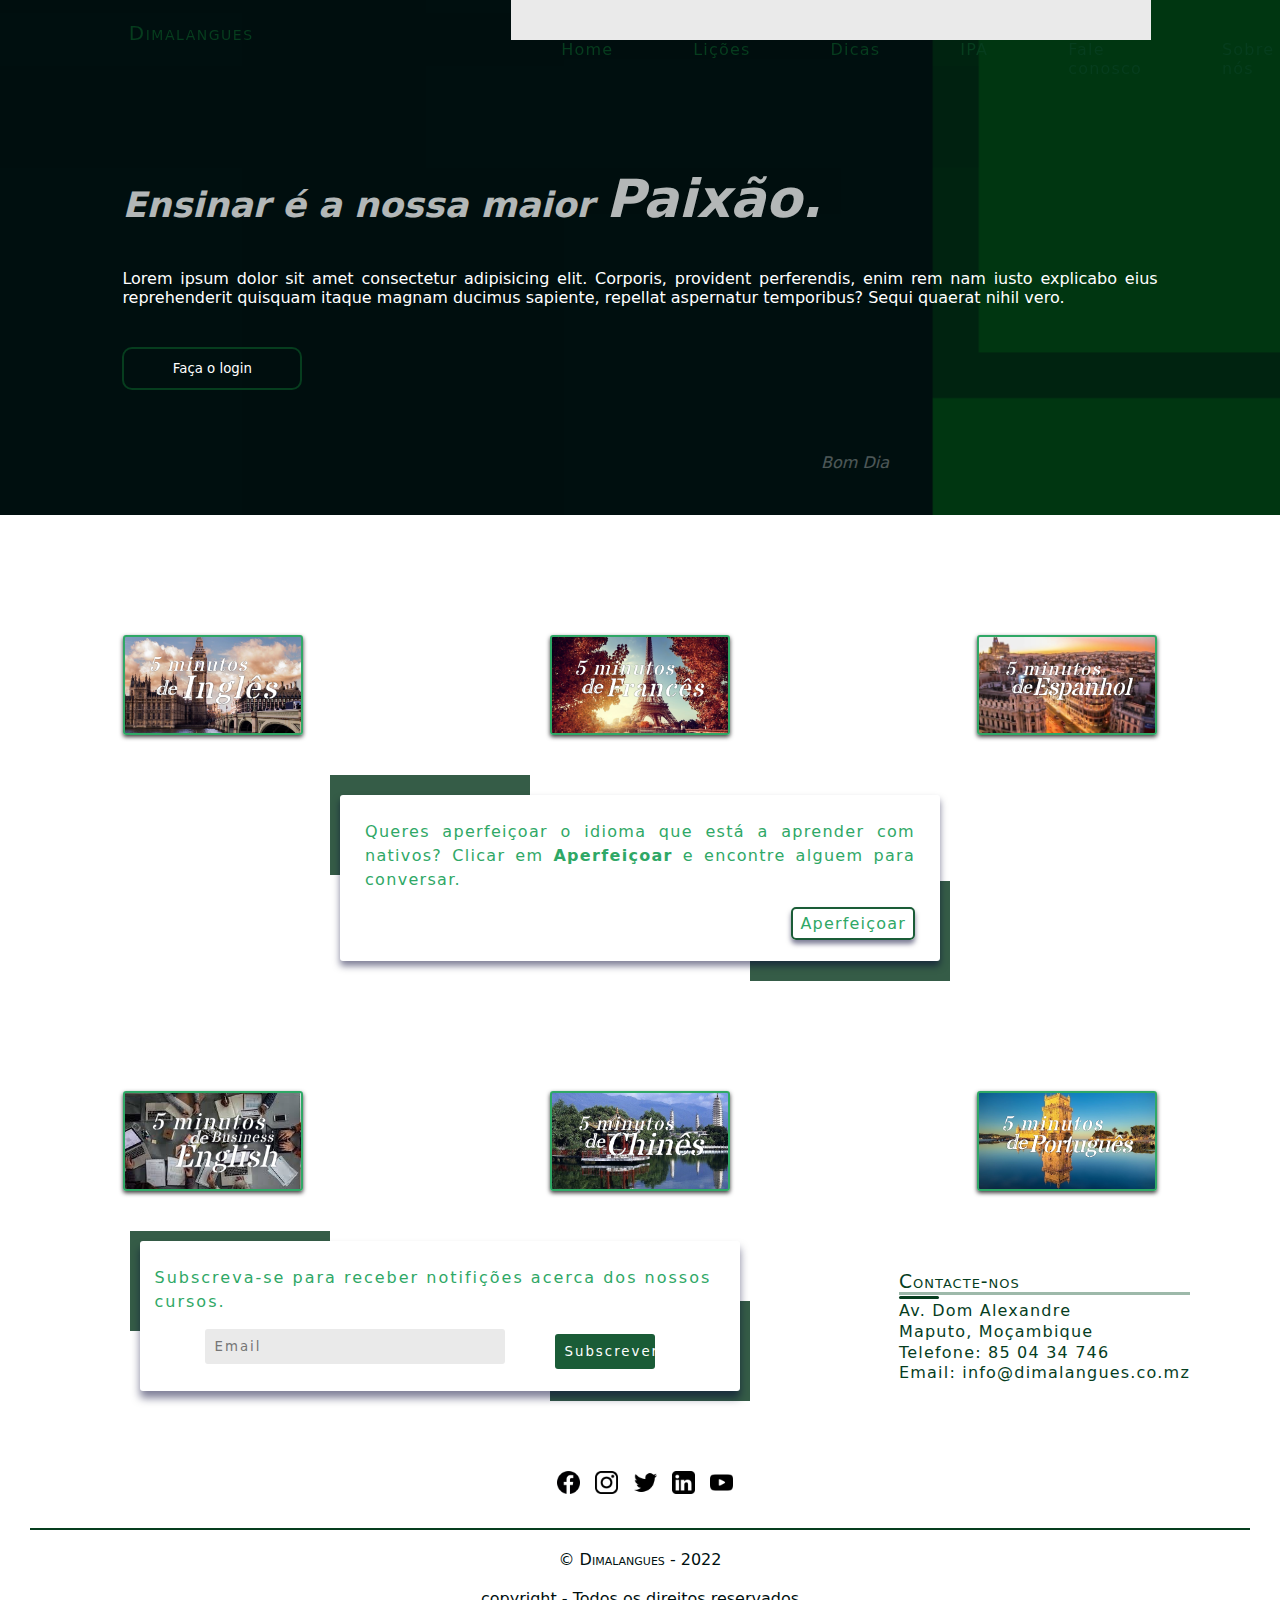
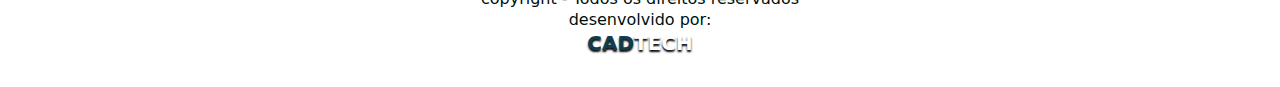
==== commit 951f0699: "update" ====
--- a/pagina-principal.html
+++ b/pagina-principal.html
@@ -4,11 +4,11 @@
     <meta charset="UTF-8">
     <meta http-equiv="X-UA-Compatible" content="IE=edge">
     <meta name="viewport" content="width=device-width, initial-scale=1.0">
-    <title>Document</title>
+    <title>Hub de línguas</title>
     <link rel="stylesheet" href="estilos/pagina-principal.css">
     <link rel="stylesheet" href="estilos/pagina-principal-media-queries.css">
 </head>
-<body>
+<body  onload="carregar()">
     <header>
         
             <nav>
@@ -52,12 +52,12 @@
                    <button type="button">Faça o login</button>
                </div>
 
-               <div class="col">
+               <div id="msg">
                   
                </div>
             </div>   
     </header>
-    <main>
+    <main id="main">
         <section class="cards">
             <ul>
                 <li class="imagem01">
@@ -177,5 +177,6 @@
     <script src="scripts/menu.js"></script>
     <script src="scripts/scrollreveal.js"></script>
     <script src="scripts/tamanho.js"></script>
+    <script src="index.js"></script>
 </body>
 </html>--- a/estilos/pagina-principal.css
+++ b/estilos/pagina-principal.css
@@ -21,10 +21,10 @@
 
 
 html, body {
-    min-height: 100vh;
+    max-height: 100%;
     width: 100vw;
     overflow-x: hidden;
-    background-color: white;
+    
 }
 
 header {
@@ -40,9 +40,8 @@
     color: #063d1e;
     font-weight: normal;
     font-variant: small-caps;
-    
-}
-/*-----------------------------------------------------MENU-----------------------------------------------*/
+}
+/*----------------------MENU----------------------*/
 
 nav {
     background-image: url('../imagens/fundo/Screenshot\ 1.png');
@@ -74,18 +73,19 @@
 }
 
 menu {
-    background-image: url('../imagens/fundo/Screenshot\ \(18\).png');
+    /* background-image: url('../imagens/fundo/Screenshot\ \(18\).png');
     background-size: cover;
     background-position: left;
-    background-repeat: no-repeat;
-    opacity: ;
-    position: absolute;
-    top: 6vh;
+    background-repeat: no-repeat; */
+    background: black;
+    position: absolute;
+    top: 0vh;
     left: 0;
     width: 100vw;
     height: 100vh;
     display: flex;
-    
+    padding-top: 50px;
+    z-index: -1;
     
     transform: translateX(-100%);
     transition: 700ms ease;
@@ -140,38 +140,37 @@
 #button {
     background-color: #1A5C37;
     color: white;
-    
+    text-align: center;
+    display: inline-block;
 }
 
 /* -------------------------ROW----------------------- */
 
 .row {
-    display: flex;
-    flex-direction: column;
     height: 88%;
-    align-items: center;
     padding-left: 8%;
     padding-right: 8%;
     padding-top: 10%; 
 }
 
 .row h2 {
-    font-size: 40px;
+    margin-top: 20px;
+    font-size: 35px;
     color: white;
     opacity: .7;
     font-style: italic;
 }
 
 .row h2 strong {
-    opacity: ;
     font-weight: bolder;
-   color: white;
+    color: white;
+    font-size: 1.5em;
 }
 
 .row p {
     color: white;
-    padding: 15px 0;
-    
+    text-align: justify;
+    margin: 40px 0;
 }
 .row button {
     width: 180px;
@@ -192,7 +191,15 @@
     width: 200px;
 }
 
-
+#msg {
+    color: white;
+    position: relative;
+    left: 20%;
+    padding: 4%;
+    font-style: italic;
+    opacity: .3;
+    text-align: center;
+}
 
 /*--------------------------MAIN------------------------*/
 
@@ -201,6 +208,7 @@
     background-color: white;
     
 }
+
 /*-----------------------CARDS-----------------------------CARDS--------------------------------------CARDS-----------------*/
 .cards {
     margin-top: 70px; 
@@ -310,7 +318,7 @@
     width: 100%;
     max-width: 270px;
     margin: 0 auto;
-    background-color: white;
+    
    position: relative;
    z-index: 0;
 }
@@ -494,6 +502,7 @@
 .social-icons a img {
     width: 23px;
 }
+
 footer {
     background-color: white;
     text-align: center;
